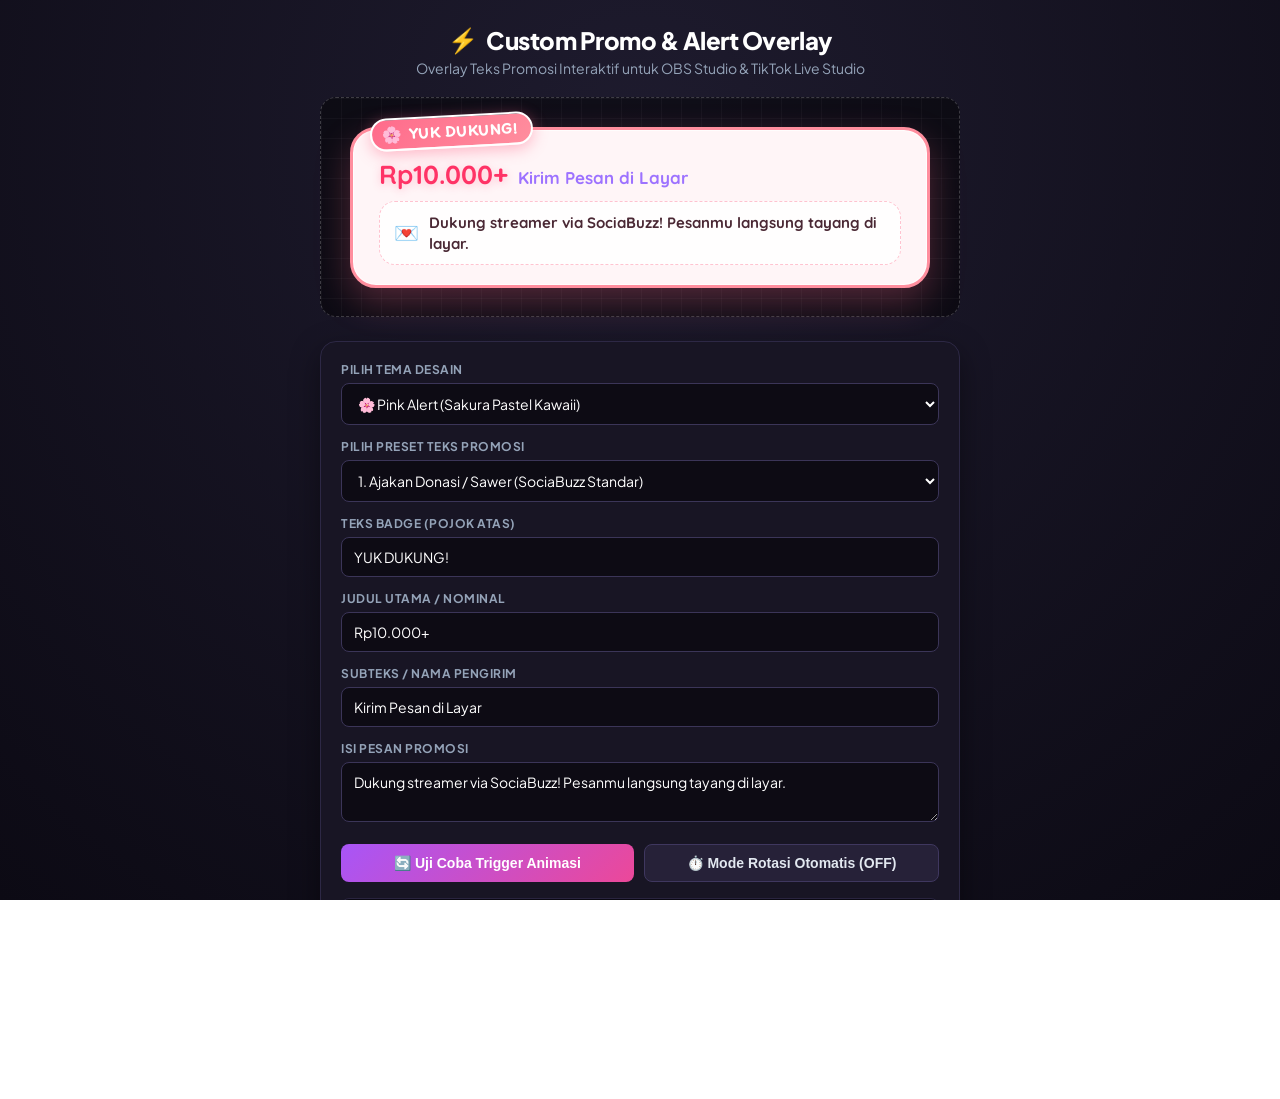
==== overlay-promo/index.html @ 2f132586 "feat: add promotional overlay widget and customizable alert generator for TikTok Live and OBS" ====
<!DOCTYPE html>
<html lang="id">
<head>
  <meta charset="UTF-8">
  <meta name="viewport" content="width=device-width, initial-scale=1.0">
  <title>Overlay Promosi & Custom Alert — OBS & TikTok Live Studio</title>
  
  <!-- Google Fonts Preconnect & Load -->
  <link rel="preconnect" href="https://fonts.googleapis.com">
  <link rel="preconnect" href="https://fonts.gstatic.com" crossorigin>
  <link href="https://fonts.googleapis.com/css2?family=Itim&family=Orbitron:wght@700;900&family=Plus+Jakarta+Sans:wght@500;600;700;800&family=Quicksand:wght@600;700;800&family=Share+Tech+Mono&display=swap" rel="stylesheet">

  <style>
    /* ==========================================================
       1. GLOBAL RESET & BASE STYLING
       ========================================================== */
    * {
      box-sizing: border-box;
      margin: 0;
      padding: 0;
    }

    html, body {
      width: 100%;
      height: 100%;
      background: transparent;
      overflow: hidden;
      font-family: 'Plus Jakarta Sans', -apple-system, sans-serif;
      -webkit-font-smoothing: antialiased;
    }

    /* Studio Preview Mode (Aktif hanya jika bukan ?overlay=1) */
    body.preview-mode {
      background: radial-gradient(circle at 50% 15%, #1e1b2e 0%, #0c0a14 100%);
      color: #f1f5f9;
      display: flex;
      flex-direction: column;
      align-items: center;
      padding: 24px 16px;
      overflow-y: auto;
    }

    .preview-header {
      text-align: center;
      margin-bottom: 20px;
    }

    .preview-header h1 {
      font-size: 24px;
      font-weight: 800;
      letter-spacing: -0.02em;
      color: #ffffff;
      display: flex;
      align-items: center;
      justify-content: center;
      gap: 8px;
    }

    .preview-header p {
      font-size: 14px;
      color: #94a3b8;
      margin-top: 4px;
    }

    /* Container Overlay untuk Browser Source */
    .overlay-viewport {
      width: 100%;
      max-width: 640px;
      min-height: 220px;
      display: flex;
      align-items: center;
      justify-content: center;
      position: relative;
    }

    body.preview-mode .overlay-viewport {
      background: rgba(0, 0, 0, 0.45);
      border: 1px dashed rgba(255, 255, 255, 0.2);
      border-radius: 16px;
      padding: 20px;
      margin-bottom: 24px;
      background-image: 
        linear-gradient(rgba(255, 255, 255, 0.03) 1px, transparent 1px),
        linear-gradient(90deg, rgba(255, 255, 255, 0.03) 1px, transparent 1px);
      background-size: 20px 20px;
    }

    /* ==========================================================
       2. TEMA 1: PINK ALERT (SAKURA PASTEL KAWAII)
       ========================================================== */
    .theme-pink .promo-card-wrapper {
      position: relative;
      width: 100%;
      max-width: 580px;
      font-family: 'Quicksand', sans-serif;
      animation: pinkBounceIn 0.65s cubic-bezier(0.34, 1.56, 0.64, 1) forwards;
    }

    .theme-pink .promo-badge {
      position: absolute;
      top: -12px;
      left: 20px;
      z-index: 10;
      display: inline-flex;
      align-items: center;
      gap: 6px;
      background: linear-gradient(135deg, #FF6B8B 0%, #FF8E9E 100%);
      color: #FFFFFF;
      padding: 5px 14px 5px 10px;
      border-radius: 20px;
      box-shadow: 0 4px 15px rgba(255, 107, 139, 0.45);
      border: 2px solid #FFFFFF;
      transform: rotate(-3deg);
      font-family: 'Itim', cursive, sans-serif;
      font-size: 16px;
      font-weight: 700;
      letter-spacing: 0.5px;
    }

    .theme-pink .promo-card {
      background: #FFF5F7;
      border: 3px solid #FF8E9E;
      border-radius: 26px;
      box-shadow: 
        0 14px 35px rgba(255, 107, 139, 0.28),
        0 0 0 1px rgba(255, 255, 255, 0.8) inset;
      padding: 22px 26px 20px;
      position: relative;
      overflow: hidden;
    }

    .theme-pink .promo-petals {
      position: absolute;
      top: 0;
      left: 0;
      right: 0;
      bottom: 0;
      pointer-events: none;
      overflow: hidden;
    }

    .theme-pink .petal {
      position: absolute;
      font-size: 18px;
      opacity: 0.75;
      animation: floatPetal 4s ease-in-out infinite alternate;
    }
    .theme-pink .p1 { top: 12px; right: 28px; animation-delay: 0s; }
    .theme-pink .p2 { bottom: 10px; right: 14px; animation-delay: 1.5s; }

    .theme-pink .promo-header-row {
      display: flex;
      align-items: baseline;
      gap: 10px;
      margin-top: 6px;
      margin-bottom: 10px;
      flex-wrap: wrap;
    }

    .theme-pink .promo-title {
      font-size: 26px;
      font-weight: 800;
      color: #FF3366;
      text-shadow: 0 2px 8px rgba(255, 51, 102, 0.25);
    }

    .theme-pink .promo-subtitle {
      font-size: 17px;
      font-weight: 700;
      color: #9D72FF;
    }

    .theme-pink .promo-body {
      background: rgba(255, 255, 255, 0.85);
      border: 1.5px dashed rgba(255, 107, 139, 0.4);
      border-radius: 16px;
      padding: 10px 14px;
      display: flex;
      align-items: center;
      gap: 10px;
    }

    .theme-pink .promo-body-icon {
      font-size: 20px;
      flex-shrink: 0;
    }

    .theme-pink .promo-body-text {
      font-size: 15px;
      font-weight: 700;
      line-height: 1.4;
      color: #4A2834;
    }

    @keyframes pinkBounceIn {
      0% { opacity: 0; transform: translateY(-30px) scale(0.92); }
      60% { opacity: 1; transform: translateY(6px) scale(1.02); }
      100% { opacity: 1; transform: translateY(0) scale(1); }
    }

    @keyframes floatPetal {
      0% { transform: translateY(0) rotate(0deg); }
      100% { transform: translateY(-8px) rotate(25deg); }
    }

    /* ==========================================================
       3. TEMA 2: CYBERPUNK ALERT (MECHA HUD FUTURISTIC)
       ========================================================== */
    .theme-cyberpunk .promo-card-wrapper {
      position: relative;
      width: 100%;
      max-width: 580px;
      font-family: 'Share Tech Mono', monospace;
      animation: cyberGlitchIn 0.5s cubic-bezier(0.16, 1, 0.3, 1) forwards;
    }

    .theme-cyberpunk .promo-badge {
      position: absolute;
      top: -12px;
      left: 16px;
      z-index: 10;
      display: inline-flex;
      align-items: center;
      gap: 6px;
      background: #00F0FF;
      color: #0A0E17;
      padding: 4px 12px;
      clip-path: polygon(0 0, 100% 0, 92% 100%, 0% 100%);
      font-family: 'Orbitron', sans-serif;
      font-size: 13px;
      font-weight: 900;
      letter-spacing: 1.5px;
      box-shadow: 0 0 16px rgba(0, 240, 255, 0.6);
    }

    .theme-cyberpunk .promo-card {
      background: #0A0E17;
      border: 2px solid #00F0FF;
      clip-path: polygon(
        0 14px, 14px 0, 
        calc(100% - 14px) 0, 100% 14px, 
        100% calc(100% - 14px), calc(100% - 14px) 100%, 
        14px 100%, 0 calc(100% - 14px)
      );
      box-shadow: 
        0 0 25px rgba(0, 240, 255, 0.35),
        0 0 0 1px #FCEE0A inset;
      padding: 22px 24px 18px;
      position: relative;
      overflow: hidden;
    }

    /* Scanline effect */
    .theme-cyberpunk .promo-card::before {
      content: '';
      position: absolute;
      top: 0;
      left: -100%;
      width: 100%;
      height: 100%;
      background: linear-gradient(90deg, transparent, rgba(0, 240, 255, 0.2), transparent);
      animation: cyberScan 3s linear infinite;
      pointer-events: none;
    }

    .theme-cyberpunk .promo-header-row {
      display: flex;
      align-items: baseline;
      gap: 12px;
      margin-top: 6px;
      margin-bottom: 10px;
      flex-wrap: wrap;
    }

    .theme-cyberpunk .promo-title {
      font-family: 'Orbitron', sans-serif;
      font-size: 24px;
      font-weight: 900;
      color: #FCEE0A;
      letter-spacing: 0.5px;
      text-shadow: 0 0 12px rgba(252, 238, 10, 0.5);
    }

    .theme-cyberpunk .promo-subtitle {
      font-size: 16px;
      font-weight: 700;
      color: #00F0FF;
      letter-spacing: 1px;
    }

    .theme-cyberpunk .promo-body {
      background: rgba(0, 240, 255, 0.06);
      border-left: 3px solid #FF003C;
      border-right: 1px solid rgba(0, 240, 255, 0.2);
      padding: 8px 12px;
      display: flex;
      align-items: center;
      gap: 10px;
    }

    .theme-cyberpunk .promo-body-icon {
      color: #FF003C;
      font-size: 18px;
      flex-shrink: 0;
    }

    .theme-cyberpunk .promo-body-text {
      font-size: 14px;
      line-height: 1.4;
      color: #E6F1FF;
      letter-spacing: 0.5px;
    }

    @keyframes cyberGlitchIn {
      0% { opacity: 0; transform: scaleX(0.7) translateY(-20px); filter: brightness(2); }
      70% { opacity: 1; transform: scaleX(1.05) translateY(2px); }
      100% { opacity: 1; transform: scaleX(1) translateY(0); filter: brightness(1); }
    }

    @keyframes cyberScan {
      0% { left: -100%; }
      50%, 100% { left: 100%; }
    }

    /* Out animation saat transisi rotasi */
    .fade-out {
      animation: alertExit 0.4s ease-in forwards !important;
    }

    @keyframes alertExit {
      0% { opacity: 1; transform: scale(1); }
      100% { opacity: 0; transform: scale(0.9) translateY(15px); }
    }

    /* ==========================================================
       4. FORM KONTROL PREVIEW (UNTUK PENGGUNA MENGUJI COBA)
       ========================================================== */
    .control-panel {
      width: 100%;
      max-width: 640px;
      background: #181524;
      border: 1px solid #2d2845;
      border-radius: 16px;
      padding: 20px;
      box-shadow: 0 10px 30px rgba(0, 0, 0, 0.4);
    }

    .control-group {
      margin-bottom: 14px;
    }

    .control-label {
      display: block;
      font-size: 12px;
      font-weight: 700;
      color: #94a3b8;
      text-transform: uppercase;
      letter-spacing: 0.5px;
      margin-bottom: 6px;
    }

    .control-input, .control-select, .control-textarea {
      width: 100%;
      background: #0d0b14;
      border: 1px solid #3b3558;
      border-radius: 8px;
      padding: 10px 12px;
      color: #ffffff;
      font-size: 14px;
      font-family: inherit;
      outline: none;
      transition: border-color 0.2s;
    }

    .control-input:focus, .control-select:focus, .control-textarea:focus {
      border-color: #a855f7;
    }

    .control-textarea {
      resize: vertical;
      min-height: 60px;
    }

    .btn-row {
      display: flex;
      gap: 10px;
      margin-top: 18px;
      flex-wrap: wrap;
    }

    .btn {
      flex: 1;
      padding: 10px 16px;
      border: none;
      border-radius: 8px;
      font-size: 14px;
      font-weight: 700;
      cursor: pointer;
      display: inline-flex;
      align-items: center;
      justify-content: center;
      gap: 6px;
      transition: transform 0.15s, opacity 0.2s;
    }

    .btn:active {
      transform: scale(0.97);
    }

    .btn-primary {
      background: linear-gradient(135deg, #a855f7 0%, #ec4899 100%);
      color: #ffffff;
    }

    .btn-secondary {
      background: #262138;
      color: #e2e8f0;
      border: 1px solid #3f375f;
    }

    .copy-url-box {
      margin-top: 16px;
      padding: 12px;
      background: #0a0812;
      border: 1px solid #29243f;
      border-radius: 8px;
      font-family: monospace;
      font-size: 12px;
      color: #38bdf8;
      word-break: break-all;
      display: flex;
      justify-content: space-between;
      align-items: center;
      gap: 10px;
    }
  </style>
</head>
<body class="preview-mode">

  <!-- Header Hanya Tampil di Browser Test -->
  <header class="preview-header" id="previewHeader">
    <h1><span>⚡</span> Custom Promo &amp; Alert Overlay</h1>
    <p>Overlay Teks Promosi Interaktif untuk OBS Studio &amp; TikTok Live Studio</p>
  </header>

  <!-- Viewport Overlay Utama (Yang dirender oleh OBS / TikTok Studio) -->
  <main class="overlay-viewport theme-pink" id="overlayViewport">
    <div class="promo-card-wrapper" id="promoCardWrapper">
      
      <!-- Badge Melayang -->
      <div class="promo-badge" id="alertBadge">
        <span class="badge-icon" id="badgeIcon">🌸</span>
        <span class="badge-text" id="badgeText">YUK DUKUNG!</span>
      </div>

      <!-- Ornamen Petals (Hanya Pink) -->
      <div class="promo-petals" id="promoPetals">
        <span class="petal p1">🌸</span>
        <span class="petal p2">✨</span>
      </div>

      <!-- Kartu Alert Promosi -->
      <div class="promo-card">
        <div class="promo-header-row">
          <div class="promo-title" id="alertTitle">Rp10.000+</div>
          <div class="promo-subtitle" id="alertSubtitle">Kirim Pesan di Layar</div>
        </div>

        <div class="promo-body">
          <span class="promo-body-icon" id="bodyIcon">💌</span>
          <span class="promo-body-text" id="bodyText">Dukung streamer via link SociaBuzz di bio! Pesanmu langsung muncul di layar live stream ✨</span>
        </div>
      </div>

    </div>
  </main>

  <!-- Panel Konfigurasi Simulator (Sembunyi otomatis jika mode ?overlay=1) -->
  <section class="control-panel" id="controlPanel">
    <div class="control-group">
      <label class="control-label" for="themeSelect">Pilih Tema Desain</label>
      <select id="themeSelect" class="control-select">
        <option value="pink" selected>🌸 Pink Alert (Sakura Pastel Kawaii)</option>
        <option value="cyberpunk">⚡ Cyberpunk Alert (Mecha HUD Futuristic)</option>
      </select>
    </div>

    <div class="control-group">
      <label class="control-label" for="presetSelect">Pilih Preset Teks Promosi</label>
      <select id="presetSelect" class="control-select">
        <option value="p1">1. Ajakan Donasi / Sawer (SociaBuzz Standar)</option>
        <option value="p2">2. Interaksi Request Lagu / Sound</option>
        <option value="p3">3. Challenge Streamer / Fun Goal</option>
        <option value="p4">4. Promosi Jasa Custom Alert / Bisnis</option>
        <option value="custom">-- Custom Teks Sendiri --</option>
      </select>
    </div>

    <div class="control-group">
      <label class="control-label" for="inputBadge">Teks Badge (Pojok Atas)</label>
      <input type="text" id="inputBadge" class="control-input" value="YUK DUKUNG!">
    </div>

    <div class="control-group">
      <label class="control-label" for="inputTitle">Judul Utama / Nominal</label>
      <input type="text" id="inputTitle" class="control-input" value="Rp10.000+">
    </div>

    <div class="control-group">
      <label class="control-label" for="inputSubtitle">Subteks / Nama Pengirim</label>
      <input type="text" id="inputSubtitle" class="control-input" value="Kirim Pesan di Layar">
    </div>

    <div class="control-group">
      <label class="control-label" for="inputText">Isi Pesan Promosi</label>
      <textarea id="inputText" class="control-textarea">Dukung streamer via link SociaBuzz di bio! Pesanmu langsung muncul di layar live stream ✨</textarea>
    </div>

    <div class="btn-row">
      <button type="button" class="btn btn-primary" id="btnTrigger">
        🔄 Uji Coba Trigger Animasi
      </button>
      <button type="button" class="btn btn-secondary" id="btnToggleRotate">
        ⏱️ Mode Rotasi Otomatis (OFF)
      </button>
    </div>

    <div class="copy-url-box" id="copyUrlBox">
      <span id="urlPreviewText">...</span>
      <button type="button" class="btn btn-secondary" style="padding: 4px 10px; font-size: 11px;" id="btnCopyUrl">
        Salin URL OBS
      </button>
    </div>
  </section>

  <!-- Script Logika Modular & Query Parameter Parser -->
  <script>
    (function () {
      'use strict';

      // 1. Elemen DOM
      const body = document.body;
      const previewHeader = document.getElementById('previewHeader');
      const controlPanel = document.getElementById('controlPanel');
      const overlayViewport = document.getElementById('overlayViewport');
      const promoCardWrapper = document.getElementById('promoCardWrapper');
      const promoPetals = document.getElementById('promoPetals');

      const alertBadge = document.getElementById('alertBadge');
      const badgeIcon = document.getElementById('badgeIcon');
      const badgeText = document.getElementById('badgeText');
      const alertTitle = document.getElementById('alertTitle');
      const alertSubtitle = document.getElementById('alertSubtitle');
      const bodyIcon = document.getElementById('bodyIcon');
      const bodyText = document.getElementById('bodyText');

      const themeSelect = document.getElementById('themeSelect');
      const presetSelect = document.getElementById('presetSelect');
      const inputBadge = document.getElementById('inputBadge');
      const inputTitle = document.getElementById('inputTitle');
      const inputSubtitle = document.getElementById('inputSubtitle');
      const inputText = document.getElementById('inputText');
      const btnTrigger = document.getElementById('btnTrigger');
      const btnToggleRotate = document.getElementById('btnToggleRotate');
      const urlPreviewText = document.getElementById('urlPreviewText');
      const btnCopyUrl = document.getElementById('btnCopyUrl');

      // 2. Daftar Preset Teks Promosi
      const PRESETS = {
        p1: {
          badge: 'YUK DUKUNG!',
          title: 'Rp10.000+',
          subtitle: 'Kirim Pesan di Layar',
          text: 'Dukung streamer via link SociaBuzz di bio! Pesanmu langsung muncul di layar live stream ✨',
          iconPink: '🌸',
          iconCyber: '⚡'
        },
        p2: {
          badge: 'REQUEST ON',
          title: 'Rp15.000+',
          subtitle: 'Request Lagu Favorit',
          text: 'Mau dengar lagu kesukaanmu? Sawer sekarang dan cantumkan judul lagu di pesan donasi 🎵',
          iconPink: '🎶',
          iconCyber: '🎧'
        },
        p3: {
          badge: 'CHALLENGE',
          title: 'Rp25.000+',
          subtitle: 'Beri Tantangan Streamer',
          text: 'Tantang streamer main hero sulit / main tanpa helm! Tulis tantanganmu di pesan dukungan 🔥',
          iconPink: '🎯',
          iconCyber: '🎮'
        },
        p4: {
          badge: 'CUSTOM ALERT',
          title: 'Mau Alert Keren?',
          subtitle: 'Jasa Kustomisasi Overlay',
          text: 'Buat live TikTok & OBS makin pro dengan animasi custom alert unik! Cek link bio / DM sekarang 🚀',
          iconPink: '💖',
          iconCyber: '💎'
        }
      };

      // 3. Parse URL Parameters
      const urlParams = new URLSearchParams(window.location.search);
      const isPureOverlay = urlParams.get('overlay') === '1' || urlParams.get('obs') === '1';

      if (isPureOverlay) {
        body.classList.remove('preview-mode');
        if (previewHeader) previewHeader.style.display = 'none';
        if (controlPanel) controlPanel.style.display = 'none';
      }

      // Ambil nilai dari URL jika ada
      let currentTheme = urlParams.get('theme') || 'pink';
      let currentBadge = urlParams.get('badge') || (currentTheme === 'pink' ? 'YUK DUKUNG!' : 'PROMO LIVE');
      let currentTitle = urlParams.get('title') || 'Rp10.000+';
      let currentSubtitle = urlParams.get('sub') || 'Kirim Pesan di Layar';
      let currentMsg = urlParams.get('msg') || 'Dukung streamer via SociaBuzz! Pesanmu langsung tayang di layar.';
      let isRotateEnabled = urlParams.get('rotate') === '1' || urlParams.get('rotate') === 'true';
      let rotateIntervalSec = parseInt(urlParams.get('interval'), 10) || 8;

      // 4. Sinkronisasi UI
      function applyTheme(theme) {
        currentTheme = theme;
        overlayViewport.className = 'overlay-viewport theme-' + theme;
        if (promoPetals) {
          promoPetals.style.display = theme === 'pink' ? 'block' : 'none';
        }
        badgeIcon.textContent = theme === 'pink' ? '🌸' : '⚡';
        bodyIcon.textContent = theme === 'pink' ? '💌' : '>';
        themeSelect.value = theme;
        updateUrlPreview();
      }

      function renderContent() {
        badgeText.textContent = currentBadge;
        alertTitle.textContent = currentTitle;
        alertSubtitle.textContent = currentSubtitle;
        bodyText.textContent = currentMsg;

        inputBadge.value = currentBadge;
        inputTitle.value = currentTitle;
        inputSubtitle.value = currentSubtitle;
        inputText.value = currentMsg;
        updateUrlPreview();
      }

      function triggerAnimation() {
        promoCardWrapper.classList.remove('fade-out');
        promoCardWrapper.style.animation = 'none';
        // Trigger reflow
        void promoCardWrapper.offsetWidth;
        promoCardWrapper.style.animation = '';
      }

      function updateUrlPreview() {
        const base = window.location.origin + window.location.pathname;
        const p = new URLSearchParams();
        p.set('overlay', '1');
        p.set('theme', currentTheme);
        p.set('badge', currentBadge);
        p.set('title', currentTitle);
        p.set('sub', currentSubtitle);
        p.set('msg', currentMsg);
        if (isRotateEnabled) {
          p.set('rotate', '1');
          p.set('interval', rotateIntervalSec);
        }
        const fullUrl = base + '?' + p.toString();
        urlPreviewText.textContent = fullUrl;
      }

      // 5. Mode Auto-Rotate
      let rotateTimer = null;
      const presetKeys = Object.keys(PRESETS);
      let presetIndex = 0;

      function startRotation() {
        if (rotateTimer) clearInterval(rotateTimer);
        rotateTimer = setInterval(() => {
          promoCardWrapper.classList.add('fade-out');
          setTimeout(() => {
            presetIndex = (presetIndex + 1) % presetKeys.length;
            const p = PRESETS[presetKeys[presetIndex]];
            currentBadge = p.badge;
            currentTitle = p.title;
            currentSubtitle = p.subtitle;
            currentMsg = p.text;
            renderContent();
            promoCardWrapper.classList.remove('fade-out');
            triggerAnimation();
          }, 450);
        }, rotateIntervalSec * 1000);
      }

      function stopRotation() {
        if (rotateTimer) {
          clearInterval(rotateTimer);
          rotateTimer = null;
        }
      }

      // Inisialisasi awal
      applyTheme(currentTheme);
      renderContent();

      if (isRotateEnabled) {
        startRotation();
        btnToggleRotate.textContent = '⏱️ Mode Rotasi Otomatis (ON)';
      }

      // Event Listeners Form Kontrol
      themeSelect.addEventListener('change', (e) => {
        applyTheme(e.target.value);
        triggerAnimation();
      });

      presetSelect.addEventListener('change', (e) => {
        const key = e.target.value;
        if (PRESETS[key]) {
          const p = PRESETS[key];
          currentBadge = p.badge;
          currentTitle = p.title;
          currentSubtitle = p.subtitle;
          currentMsg = p.text;
          renderContent();
          triggerAnimation();
        }
      });

      inputBadge.addEventListener('input', (e) => {
        currentBadge = e.target.value;
        badgeText.textContent = currentBadge;
        updateUrlPreview();
      });

      inputTitle.addEventListener('input', (e) => {
        currentTitle = e.target.value;
        alertTitle.textContent = currentTitle;
        updateUrlPreview();
      });

      inputSubtitle.addEventListener('input', (e) => {
        currentSubtitle = e.target.value;
        alertSubtitle.textContent = currentSubtitle;
        updateUrlPreview();
      });

      inputText.addEventListener('input', (e) => {
        currentMsg = e.target.value;
        bodyText.textContent = currentMsg;
        updateUrlPreview();
      });

      btnTrigger.addEventListener('click', triggerAnimation);

      btnToggleRotate.addEventListener('click', () => {
        isRotateEnabled = !isRotateEnabled;
        if (isRotateEnabled) {
          startRotation();
          btnToggleRotate.textContent = '⏱️ Mode Rotasi Otomatis (ON)';
        } else {
          stopRotation();
          btnToggleRotate.textContent = '⏱️ Mode Rotasi Otomatis (OFF)';
        }
        updateUrlPreview();
      });

      btnCopyUrl.addEventListener('click', () => {
        navigator.clipboard.writeText(urlPreviewText.textContent).then(() => {
          const prev = btnCopyUrl.textContent;
          btnCopyUrl.textContent = 'Tersalin! ✅';
          setTimeout(() => { btnCopyUrl.textContent = prev; }, 1800);
        });
      });

    })();
  </script>
</body>
</html>
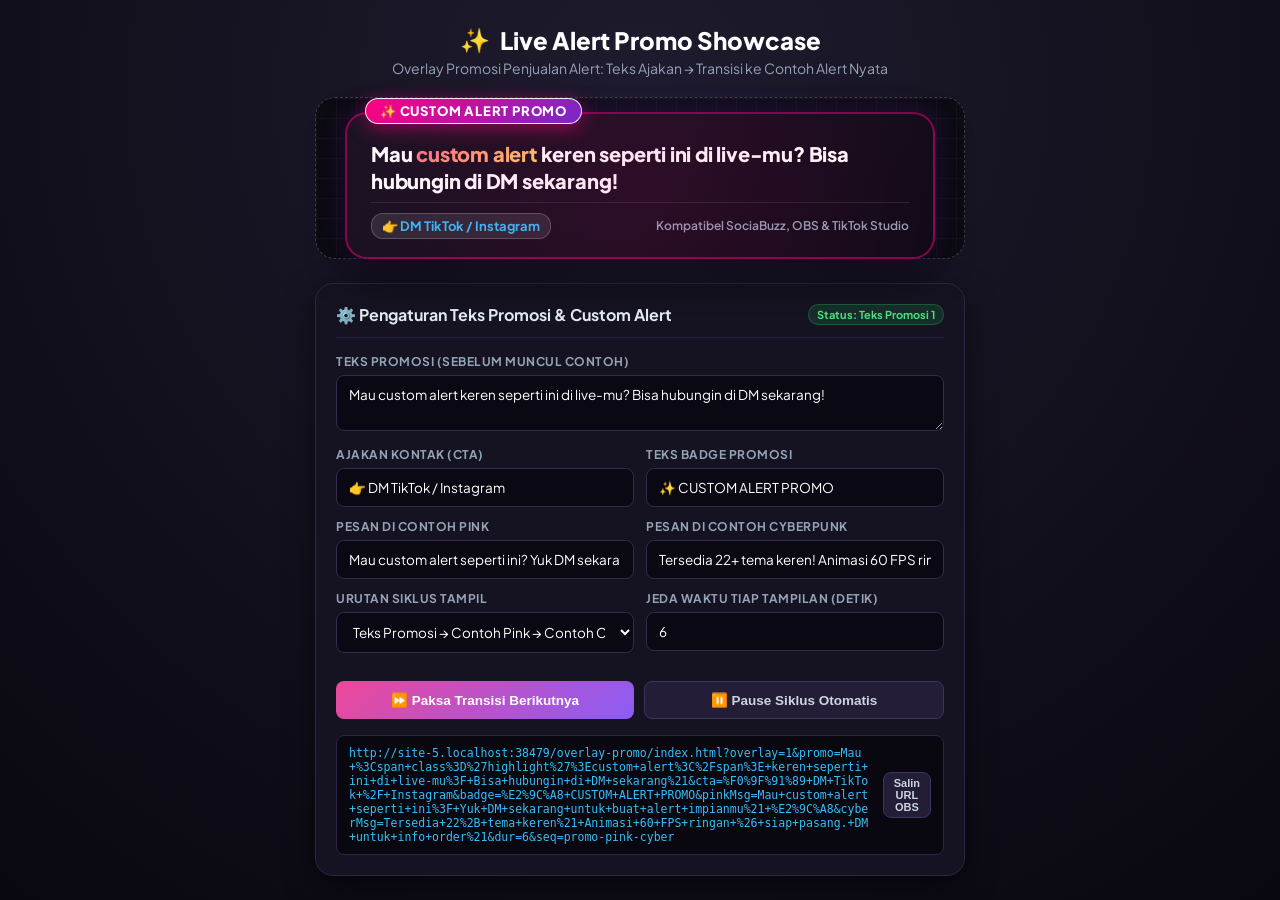
==== commit 3b45a8a5: "feat: add promotional showcase workflow with text CTA transition to live pink alert sample" ====
--- a/overlay-promo/index.html
+++ b/overlay-promo/index.html
@@ -3,16 +3,16 @@
 <head>
   <meta charset="UTF-8">
   <meta name="viewport" content="width=device-width, initial-scale=1.0">
-  <title>Overlay Promosi & Custom Alert — OBS & TikTok Live Studio</title>
+  <title>Promo Showcase & Custom Alert — OBS & TikTok Live Studio</title>
   
-  <!-- Google Fonts Preconnect & Load -->
+  <!-- Font Resmi -->
   <link rel="preconnect" href="https://fonts.googleapis.com">
   <link rel="preconnect" href="https://fonts.gstatic.com" crossorigin>
-  <link href="https://fonts.googleapis.com/css2?family=Itim&family=Orbitron:wght@700;900&family=Plus+Jakarta+Sans:wght@500;600;700;800&family=Quicksand:wght@600;700;800&family=Share+Tech+Mono&display=swap" rel="stylesheet">
+  <link href="https://fonts.googleapis.com/css2?family=Itim&family=Orbitron:wght@700;900&family=Plus+Jakarta+Sans:wght@500;600;700;800&family=Quicksand:wght@600;700;800&family=Rajdhani:wght@600;700&family=Share+Tech+Mono&display=swap" rel="stylesheet">
 
   <style>
     /* ==========================================================
-       1. GLOBAL RESET & BASE STYLING
+       1. RESET & BASE OVERLAY SYSTEM
        ========================================================== */
     * {
       box-sizing: border-box;
@@ -29,10 +29,10 @@
       -webkit-font-smoothing: antialiased;
     }
 
-    /* Studio Preview Mode (Aktif hanya jika bukan ?overlay=1) */
+    /* Tampilan Browser Pengujian (Mati otomatis saat mode ?overlay=1) */
     body.preview-mode {
-      background: radial-gradient(circle at 50% 15%, #1e1b2e 0%, #0c0a14 100%);
-      color: #f1f5f9;
+      background: radial-gradient(circle at 50% 10%, #1e1b2e 0%, #09070f 100%);
+      color: #f8fafc;
       display: flex;
       flex-direction: column;
       align-items: center;
@@ -48,12 +48,11 @@
     .preview-header h1 {
       font-size: 24px;
       font-weight: 800;
-      letter-spacing: -0.02em;
       color: #ffffff;
       display: flex;
       align-items: center;
       justify-content: center;
-      gap: 8px;
+      gap: 10px;
     }
 
     .preview-header p {
@@ -62,22 +61,22 @@
       margin-top: 4px;
     }
 
-    /* Container Overlay untuk Browser Source */
-    .overlay-viewport {
+    /* Container Browser Source untuk OBS & TikTok Studio */
+    .overlay-stage {
       width: 100%;
-      max-width: 640px;
-      min-height: 220px;
+      max-width: 650px;
+      height: 250px;
       display: flex;
       align-items: center;
       justify-content: center;
       position: relative;
     }
 
-    body.preview-mode .overlay-viewport {
+    body.preview-mode .overlay-stage {
       background: rgba(0, 0, 0, 0.45);
       border: 1px dashed rgba(255, 255, 255, 0.2);
-      border-radius: 16px;
-      padding: 20px;
+      border-radius: 20px;
+      padding: 15px;
       margin-bottom: 24px;
       background-image: 
         linear-gradient(rgba(255, 255, 255, 0.03) 1px, transparent 1px),
@@ -86,22 +85,150 @@
     }
 
     /* ==========================================================
-       2. TEMA 1: PINK ALERT (SAKURA PASTEL KAWAII)
+       2. TRANSISI STAGE ANIMATION (ENTER & EXIT 60 FPS)
        ========================================================== */
-    .theme-pink .promo-card-wrapper {
+    .stage-item {
+      position: absolute;
+      width: 100%;
+      display: none;
+      opacity: 0;
+      transform: translateY(25px) scale(0.96);
+      transition: opacity 0.5s cubic-bezier(0.16, 1, 0.3, 1), transform 0.5s cubic-bezier(0.16, 1, 0.3, 1);
+    }
+
+    .stage-item.active {
+      display: block;
+      opacity: 1;
+      transform: translateY(0) scale(1);
+    }
+
+    .stage-item.exit {
+      opacity: 0;
+      transform: translateY(-20px) scale(0.96);
+    }
+
+    /* ==========================================================
+       3. KOMPONEN TEKS PROMOSI (CALLOUT BANNER)
+       ========================================================== */
+    .promo-box-wrapper {
+      position: relative;
+      width: 100%;
+      max-width: 590px;
+      margin: 0 auto;
+      padding-top: 14px;
+    }
+
+    .promo-badge-top {
+      position: absolute;
+      top: 0px;
+      left: 20px;
+      z-index: 20;
+      display: inline-flex;
+      align-items: center;
+      gap: 6px;
+      background: linear-gradient(135deg, #FF007F 0%, #7928CA 100%);
+      color: #FFFFFF;
+      font-size: 13px;
+      font-weight: 800;
+      letter-spacing: 0.8px;
+      padding: 4px 14px;
+      border-radius: 30px;
+      box-shadow: 0 4px 18px rgba(255, 0, 127, 0.5);
+      border: 1.5px solid rgba(255, 255, 255, 0.9);
+      text-transform: uppercase;
+      animation: badgeGlow 2s infinite alternate ease-in-out;
+    }
+
+    .promo-card-main {
+      background: linear-gradient(135deg, rgba(24, 20, 36, 0.96) 0%, rgba(13, 10, 22, 0.96) 100%);
+      border: 2px solid rgba(255, 0, 127, 0.5);
+      border-radius: 22px;
+      box-shadow: 
+        0 14px 35px rgba(0, 0, 0, 0.6),
+        0 0 25px rgba(121, 40, 202, 0.3);
+      padding: 22px 24px 18px;
+      position: relative;
+      overflow: hidden;
+    }
+
+    .promo-card-main::before {
+      content: '';
+      position: absolute;
+      top: -50%;
+      left: -50%;
+      width: 200%;
+      height: 200%;
+      background: radial-gradient(circle, rgba(255, 0, 127, 0.12) 0%, transparent 60%);
+      pointer-events: none;
+    }
+
+    .promo-main-text {
+      font-size: 20px;
+      font-weight: 800;
+      color: #FFFFFF;
+      line-height: 1.35;
+      margin-top: 4px;
+      margin-bottom: 8px;
+      letter-spacing: -0.01em;
+    }
+
+    .promo-main-text span.highlight {
+      background: linear-gradient(135deg, #FF6B8B 0%, #FFD166 100%);
+      -webkit-background-clip: text;
+      -webkit-text-fill-color: transparent;
+    }
+
+    .promo-footer-row {
+      display: flex;
+      align-items: center;
+      justify-content: space-between;
+      border-top: 1px solid rgba(255, 255, 255, 0.1);
+      padding-top: 10px;
+      margin-top: 6px;
+    }
+
+    .promo-cta-action {
+      display: inline-flex;
+      align-items: center;
+      gap: 6px;
+      background: rgba(255, 255, 255, 0.1);
+      border: 1px solid rgba(255, 255, 255, 0.2);
+      border-radius: 12px;
+      padding: 4px 10px;
+      font-size: 13px;
+      font-weight: 700;
+      color: #38BDF8;
+    }
+
+    .promo-tag-sub {
+      font-size: 12px;
+      font-weight: 600;
+      color: #94A3B8;
+    }
+
+    @keyframes badgeGlow {
+      0% { transform: translateY(0); filter: brightness(1); }
+      100% { transform: translateY(-2px); filter: brightness(1.2); }
+    }
+
+    /* ==========================================================
+       4. CONTOH 1: TEMA PINK (SAKURA PASTEL KAWAII)
+       ========================================================== */
+    .sakura-wrapper {
       position: relative;
       width: 100%;
       max-width: 580px;
+      margin: 0 auto;
+      padding-top: 14px;
       font-family: 'Quicksand', sans-serif;
-      animation: pinkBounceIn 0.65s cubic-bezier(0.34, 1.56, 0.64, 1) forwards;
-    }
-
-    .theme-pink .promo-badge {
+    }
+
+    .sakura-badge-tag {
       position: absolute;
-      top: -12px;
-      left: 20px;
-      z-index: 10;
-      display: inline-flex;
+      top: 0px;
+      left: 18px;
+      z-index: 25;
+      display: flex;
       align-items: center;
       gap: 6px;
       background: linear-gradient(135deg, #FF6B8B 0%, #FF8E9E 100%);
@@ -114,126 +241,138 @@
       font-family: 'Itim', cursive, sans-serif;
       font-size: 16px;
       font-weight: 700;
+    }
+
+    .sakura-sample-flag {
+      position: absolute;
+      top: 2px;
+      right: 20px;
+      z-index: 25;
+      background: rgba(255, 51, 102, 0.9);
+      color: #FFFFFF;
+      font-size: 11px;
+      font-weight: 800;
+      padding: 3px 10px;
+      border-radius: 10px;
       letter-spacing: 0.5px;
-    }
-
-    .theme-pink .promo-card {
-      background: #FFF5F7;
+      text-transform: uppercase;
+      box-shadow: 0 2px 8px rgba(0,0,0,0.15);
+    }
+
+    .sakura-petal {
+      position: absolute;
+      font-size: 18px;
+      z-index: 20;
+      pointer-events: none;
+      animation: floatPetal 3.5s infinite alternate ease-in-out;
+    }
+    .sp-1 { top: 12px; right: 55px; }
+    .sp-2 { bottom: 6px; left: 60px; animation-delay: 1s; }
+
+    .sakura-card {
+      background: linear-gradient(135deg, #FFF5F7 0%, #FFEBF0 50%, #FFE1EB 100%);
       border: 3px solid #FF8E9E;
       border-radius: 26px;
       box-shadow: 
         0 14px 35px rgba(255, 107, 139, 0.28),
         0 0 0 1px rgba(255, 255, 255, 0.8) inset;
-      padding: 22px 26px 20px;
+      padding: 22px 26px 18px;
       position: relative;
       overflow: hidden;
     }
 
-    .theme-pink .promo-petals {
-      position: absolute;
-      top: 0;
-      left: 0;
-      right: 0;
-      bottom: 0;
-      pointer-events: none;
-      overflow: hidden;
-    }
-
-    .theme-pink .petal {
-      position: absolute;
-      font-size: 18px;
-      opacity: 0.75;
-      animation: floatPetal 4s ease-in-out infinite alternate;
-    }
-    .theme-pink .p1 { top: 12px; right: 28px; animation-delay: 0s; }
-    .theme-pink .p2 { bottom: 10px; right: 14px; animation-delay: 1.5s; }
-
-    .theme-pink .promo-header-row {
+    .sakura-header {
       display: flex;
       align-items: baseline;
       gap: 10px;
-      margin-top: 6px;
-      margin-bottom: 10px;
-      flex-wrap: wrap;
-    }
-
-    .theme-pink .promo-title {
+      margin-top: 4px;
+      margin-bottom: 8px;
+    }
+
+    .sakura-amount {
       font-size: 26px;
       font-weight: 800;
       color: #FF3366;
       text-shadow: 0 2px 8px rgba(255, 51, 102, 0.25);
     }
 
-    .theme-pink .promo-subtitle {
-      font-size: 17px;
+    .sakura-from {
+      font-size: 15px;
+      font-weight: 600;
+      color: #8C6D78;
+    }
+
+    .sakura-supporter {
+      font-size: 18px;
       font-weight: 700;
       color: #9D72FF;
     }
 
-    .theme-pink .promo-body {
+    .sakura-message {
       background: rgba(255, 255, 255, 0.85);
       border: 1.5px dashed rgba(255, 107, 139, 0.4);
       border-radius: 16px;
-      padding: 10px 14px;
+      padding: 9px 14px;
       display: flex;
       align-items: center;
       gap: 10px;
     }
 
-    .theme-pink .promo-body-icon {
-      font-size: 20px;
-      flex-shrink: 0;
-    }
-
-    .theme-pink .promo-body-text {
-      font-size: 15px;
-      font-weight: 700;
-      line-height: 1.4;
-      color: #4A2834;
-    }
-
-    @keyframes pinkBounceIn {
-      0% { opacity: 0; transform: translateY(-30px) scale(0.92); }
-      60% { opacity: 1; transform: translateY(6px) scale(1.02); }
-      100% { opacity: 1; transform: translateY(0) scale(1); }
-    }
+    .sakura-message .msg-icon { font-size: 18px; }
+    .sakura-message .msg-text { font-size: 14.5px; font-weight: 700; color: #4A2834; line-height: 1.4; }
 
     @keyframes floatPetal {
       0% { transform: translateY(0) rotate(0deg); }
-      100% { transform: translateY(-8px) rotate(25deg); }
+      100% { transform: translateY(-8px) rotate(20deg); }
     }
 
     /* ==========================================================
-       3. TEMA 2: CYBERPUNK ALERT (MECHA HUD FUTURISTIC)
+       5. CONTOH 2: TEMA CYBERPUNK (MECHA HUD FUTURISTIC)
        ========================================================== */
-    .theme-cyberpunk .promo-card-wrapper {
+    .cyber-wrapper {
       position: relative;
       width: 100%;
-      max-width: 580px;
-      font-family: 'Share Tech Mono', monospace;
-      animation: cyberGlitchIn 0.5s cubic-bezier(0.16, 1, 0.3, 1) forwards;
-    }
-
-    .theme-cyberpunk .promo-badge {
+      max-width: 590px;
+      margin: 0 auto;
+      padding-top: 14px;
+      font-family: 'Rajdhani', sans-serif;
+    }
+
+    .cyber-badge-tag {
       position: absolute;
-      top: -12px;
-      left: 16px;
-      z-index: 10;
-      display: inline-flex;
+      top: 0px;
+      left: 18px;
+      z-index: 25;
+      display: flex;
       align-items: center;
       gap: 6px;
+      background: #FCEE0A;
+      color: #0A0E17;
+      padding: 4px 12px;
+      clip-path: polygon(0 0, calc(100% - 10px) 0, 100% 100%, 0 100%);
+      font-family: 'Orbitron', sans-serif;
+      font-size: 11px;
+      font-weight: 900;
+      letter-spacing: 1.2px;
+      box-shadow: 0 0 16px rgba(252, 238, 10, 0.6);
+    }
+
+    .cyber-sample-flag {
+      position: absolute;
+      top: 0px;
+      right: 18px;
+      z-index: 25;
       background: #00F0FF;
       color: #0A0E17;
-      padding: 4px 12px;
-      clip-path: polygon(0 0, 100% 0, 92% 100%, 0% 100%);
-      font-family: 'Orbitron', sans-serif;
-      font-size: 13px;
-      font-weight: 900;
-      letter-spacing: 1.5px;
-      box-shadow: 0 0 16px rgba(0, 240, 255, 0.6);
-    }
-
-    .theme-cyberpunk .promo-card {
+      font-family: 'Share Tech Mono', monospace;
+      font-size: 11px;
+      font-weight: 800;
+      padding: 3px 8px;
+      letter-spacing: 1px;
+      box-shadow: 0 0 10px rgba(0, 240, 255, 0.5);
+    }
+
+    .cyber-card {
       background: #0A0E17;
       border: 2px solid #00F0FF;
       clip-path: polygon(
@@ -250,45 +389,44 @@
       overflow: hidden;
     }
 
-    /* Scanline effect */
-    .theme-cyberpunk .promo-card::before {
+    .cyber-card::before {
       content: '';
       position: absolute;
-      top: 0;
-      left: -100%;
-      width: 100%;
-      height: 100%;
+      top: 0; left: -100%; width: 100%; height: 100%;
       background: linear-gradient(90deg, transparent, rgba(0, 240, 255, 0.2), transparent);
-      animation: cyberScan 3s linear infinite;
-      pointer-events: none;
-    }
-
-    .theme-cyberpunk .promo-header-row {
+      animation: cyberLaser 3s linear infinite;
+    }
+
+    .cyber-header {
       display: flex;
       align-items: baseline;
       gap: 12px;
-      margin-top: 6px;
-      margin-bottom: 10px;
-      flex-wrap: wrap;
-    }
-
-    .theme-cyberpunk .promo-title {
+      margin-top: 4px;
+      margin-bottom: 8px;
+    }
+
+    .cyber-amount {
       font-family: 'Orbitron', sans-serif;
       font-size: 24px;
       font-weight: 900;
       color: #FCEE0A;
-      letter-spacing: 0.5px;
       text-shadow: 0 0 12px rgba(252, 238, 10, 0.5);
     }
 
-    .theme-cyberpunk .promo-subtitle {
-      font-size: 16px;
+    .cyber-from {
+      font-size: 14px;
+      font-weight: 600;
+      color: #88A0C0;
+    }
+
+    .cyber-supporter {
+      font-size: 18px;
       font-weight: 700;
       color: #00F0FF;
       letter-spacing: 1px;
     }
 
-    .theme-cyberpunk .promo-body {
+    .cyber-message {
       background: rgba(0, 240, 255, 0.06);
       border-left: 3px solid #FF003C;
       border-right: 1px solid rgba(0, 240, 255, 0.2);
@@ -296,57 +434,60 @@
       display: flex;
       align-items: center;
       gap: 10px;
-    }
-
-    .theme-cyberpunk .promo-body-icon {
-      color: #FF003C;
-      font-size: 18px;
-      flex-shrink: 0;
-    }
-
-    .theme-cyberpunk .promo-body-text {
-      font-size: 14px;
-      line-height: 1.4;
-      color: #E6F1FF;
-      letter-spacing: 0.5px;
-    }
-
-    @keyframes cyberGlitchIn {
-      0% { opacity: 0; transform: scaleX(0.7) translateY(-20px); filter: brightness(2); }
-      70% { opacity: 1; transform: scaleX(1.05) translateY(2px); }
-      100% { opacity: 1; transform: scaleX(1) translateY(0); filter: brightness(1); }
-    }
-
-    @keyframes cyberScan {
+      font-family: 'Share Tech Mono', monospace;
+    }
+
+    .cyber-message .msg-icon { color: #FF003C; font-size: 16px; }
+    .cyber-message .msg-text { font-size: 13.5px; color: #E6F1FF; line-height: 1.4; }
+
+    @keyframes cyberLaser {
       0% { left: -100%; }
       50%, 100% { left: 100%; }
     }
 
-    /* Out animation saat transisi rotasi */
-    .fade-out {
-      animation: alertExit 0.4s ease-in forwards !important;
-    }
-
-    @keyframes alertExit {
-      0% { opacity: 1; transform: scale(1); }
-      100% { opacity: 0; transform: scale(0.9) translateY(15px); }
-    }
-
     /* ==========================================================
-       4. FORM KONTROL PREVIEW (UNTUK PENGGUNA MENGUJI COBA)
+       6. PANEL KONTROL SIMULATOR & PENGATURAN CUSTOM
        ========================================================== */
     .control-panel {
       width: 100%;
-      max-width: 640px;
-      background: #181524;
-      border: 1px solid #2d2845;
-      border-radius: 16px;
+      max-width: 650px;
+      background: #151221;
+      border: 1px solid #2d2644;
+      border-radius: 18px;
       padding: 20px;
-      box-shadow: 0 10px 30px rgba(0, 0, 0, 0.4);
+      box-shadow: 0 10px 30px rgba(0, 0, 0, 0.5);
+    }
+
+    .control-header {
+      display: flex;
+      justify-content: space-between;
+      align-items: center;
+      margin-bottom: 16px;
+      border-bottom: 1px solid #28213f;
+      padding-bottom: 12px;
+    }
+
+    .control-header h3 {
+      font-size: 16px;
+      font-weight: 700;
+      color: #e2e8f0;
+      display: flex;
+      align-items: center;
+      gap: 8px;
+    }
+
+    .status-pill {
+      font-size: 11px;
+      font-weight: 700;
+      background: rgba(34, 197, 94, 0.15);
+      color: #4ade80;
+      border: 1px solid rgba(34, 197, 94, 0.3);
+      padding: 3px 8px;
+      border-radius: 12px;
     }
 
     .control-group {
-      margin-bottom: 14px;
+      margin-bottom: 12px;
     }
 
     .control-label {
@@ -354,186 +495,223 @@
       font-size: 12px;
       font-weight: 700;
       color: #94a3b8;
+      margin-bottom: 6px;
       text-transform: uppercase;
       letter-spacing: 0.5px;
-      margin-bottom: 6px;
-    }
-
-    .control-input, .control-select, .control-textarea {
+    }
+
+    .control-input, .control-textarea {
       width: 100%;
-      background: #0d0b14;
-      border: 1px solid #3b3558;
+      background: #0a0812;
+      border: 1px solid #332b4e;
       border-radius: 8px;
       padding: 10px 12px;
       color: #ffffff;
-      font-size: 14px;
+      font-size: 13.5px;
       font-family: inherit;
       outline: none;
       transition: border-color 0.2s;
     }
 
-    .control-input:focus, .control-select:focus, .control-textarea:focus {
-      border-color: #a855f7;
-    }
-
-    .control-textarea {
-      resize: vertical;
-      min-height: 60px;
+    .control-input:focus, .control-textarea:focus {
+      border-color: #ec4899;
+    }
+
+    .control-row {
+      display: grid;
+      grid-template-columns: 1fr 1fr;
+      gap: 12px;
     }
 
     .btn-row {
       display: flex;
       gap: 10px;
-      margin-top: 18px;
+      margin-top: 16px;
       flex-wrap: wrap;
     }
 
     .btn {
       flex: 1;
-      padding: 10px 16px;
+      padding: 10px 14px;
       border: none;
       border-radius: 8px;
-      font-size: 14px;
+      font-size: 13.5px;
       font-weight: 700;
       cursor: pointer;
       display: inline-flex;
       align-items: center;
       justify-content: center;
       gap: 6px;
-      transition: transform 0.15s, opacity 0.2s;
-    }
-
-    .btn:active {
-      transform: scale(0.97);
-    }
+      transition: opacity 0.2s, transform 0.1s;
+    }
+
+    .btn:active { transform: scale(0.97); }
 
     .btn-primary {
-      background: linear-gradient(135deg, #a855f7 0%, #ec4899 100%);
+      background: linear-gradient(135deg, #ec4899 0%, #8b5cf6 100%);
       color: #ffffff;
     }
 
     .btn-secondary {
-      background: #262138;
-      color: #e2e8f0;
-      border: 1px solid #3f375f;
-    }
-
-    .copy-url-box {
+      background: #241d38;
+      color: #cbd5e1;
+      border: 1px solid #3f3360;
+    }
+
+    .copy-box {
       margin-top: 16px;
-      padding: 12px;
-      background: #0a0812;
-      border: 1px solid #29243f;
+      background: #090710;
+      border: 1px solid #2d2449;
       border-radius: 8px;
-      font-family: monospace;
-      font-size: 12px;
+      padding: 10px 12px;
+      display: flex;
+      justify-content: space-between;
+      align-items: center;
+      gap: 10px;
+    }
+
+    .copy-box code {
+      font-size: 11.5px;
       color: #38bdf8;
       word-break: break-all;
-      display: flex;
-      justify-content: space-between;
-      align-items: center;
-      gap: 10px;
     }
   </style>
 </head>
 <body class="preview-mode">
 
-  <!-- Header Hanya Tampil di Browser Test -->
+  <!-- Header Pengujian (Hanya muncul saat dibuka di browser biasa) -->
   <header class="preview-header" id="previewHeader">
-    <h1><span>⚡</span> Custom Promo &amp; Alert Overlay</h1>
-    <p>Overlay Teks Promosi Interaktif untuk OBS Studio &amp; TikTok Live Studio</p>
+    <h1><span>✨</span> Live Alert Promo Showcase</h1>
+    <p>Overlay Promosi Penjualan Alert: Teks Ajakan &rarr; Transisi ke Contoh Alert Nyata</p>
   </header>
 
-  <!-- Viewport Overlay Utama (Yang dirender oleh OBS / TikTok Studio) -->
-  <main class="overlay-viewport theme-pink" id="overlayViewport">
-    <div class="promo-card-wrapper" id="promoCardWrapper">
-      
-      <!-- Badge Melayang -->
-      <div class="promo-badge" id="alertBadge">
-        <span class="badge-icon" id="badgeIcon">🌸</span>
-        <span class="badge-text" id="badgeText">YUK DUKUNG!</span>
-      </div>
-
-      <!-- Ornamen Petals (Hanya Pink) -->
-      <div class="promo-petals" id="promoPetals">
-        <span class="petal p1">🌸</span>
-        <span class="petal p2">✨</span>
-      </div>
-
-      <!-- Kartu Alert Promosi -->
-      <div class="promo-card">
-        <div class="promo-header-row">
-          <div class="promo-title" id="alertTitle">Rp10.000+</div>
-          <div class="promo-subtitle" id="alertSubtitle">Kirim Pesan di Layar</div>
-        </div>
-
-        <div class="promo-body">
-          <span class="promo-body-icon" id="bodyIcon">💌</span>
-          <span class="promo-body-text" id="bodyText">Dukung streamer via link SociaBuzz di bio! Pesanmu langsung muncul di layar live stream ✨</span>
+  <!-- Panggung Utama Overlay OBS / TikTok Live Studio -->
+  <main class="overlay-stage" id="overlayStage">
+    
+    <!-- STAGE 1: Teks Promosi (Hook CTA) -->
+    <div class="stage-item" id="stagePromo">
+      <div class="promo-box-wrapper">
+        <div class="promo-badge-top" id="promoBadgeText">✨ CUSTOM ALERT PROMO</div>
+        <div class="promo-card-main">
+          <div class="promo-main-text" id="promoMainText">
+            Mau <span class="highlight">custom alert</span> keren seperti ini di live-mu? Bisa hubungin di DM sekarang!
+          </div>
+          <div class="promo-footer-row">
+            <span class="promo-cta-action" id="promoCtaText">👉 DM TikTok / Instagram</span>
+            <span class="promo-tag-sub">Kompatibel SociaBuzz, OBS &amp; TikTok Studio</span>
+          </div>
         </div>
       </div>
-
     </div>
+
+    <!-- STAGE 2: Contoh Nyata 1 (Pink Sakura Kawaii Alert) -->
+    <div class="stage-item" id="stagePink">
+      <div class="sakura-wrapper">
+        <div class="sakura-badge-tag">🌸 Arigatou! 💖</div>
+        <div class="sakura-sample-flag">Contoh: Sakura Kawaii</div>
+        <div class="sakura-petal sp-1">🌸</div>
+        <div class="sakura-petal sp-2">✨</div>
+        <div class="sakura-card">
+          <div class="sakura-header">
+            <span class="sakura-amount" id="pinkAmount">Rp50.000</span>
+            <span class="sakura-from">dari</span>
+            <span class="sakura-supporter" id="pinkDonor">Anya_Chan</span>
+          </div>
+          <div class="sakura-message">
+            <span class="msg-icon">💌</span>
+            <span class="msg-text" id="pinkMsg">Mau custom alert seperti ini? Yuk DM sekarang untuk buat alert impianmu! ✨</span>
+          </div>
+        </div>
+      </div>
+    </div>
+
+    <!-- STAGE 3: Contoh Nyata 2 (Cyberpunk Mecha HUD Alert) -->
+    <div class="stage-item" id="stageCyber">
+      <div class="cyber-wrapper">
+        <div class="cyber-badge-tag">⚡ DONATION DETECTED // SYS.OK</div>
+        <div class="cyber-sample-flag">Contoh: Cyberpunk Neon</div>
+        <div class="cyber-card">
+          <div class="cyber-header">
+            <span class="cyber-amount" id="cyberAmount">Rp100.000</span>
+            <span class="cyber-from">dari</span>
+            <span class="cyber-supporter" id="cyberDonor">CyberSamurai_99</span>
+          </div>
+          <div class="cyber-message">
+            <span class="msg-icon">&gt;</span>
+            <span class="msg-text" id="cyberMsg">Tersedia 22+ tema keren! Animasi 60 FPS ringan &amp; siap pasang. DM untuk info order!</span>
+          </div>
+        </div>
+      </div>
+    </div>
+
   </main>
 
-  <!-- Panel Konfigurasi Simulator (Sembunyi otomatis jika mode ?overlay=1) -->
+  <!-- Panel Simulator Pengaturan Custom -->
   <section class="control-panel" id="controlPanel">
+    <div class="control-header">
+      <h3>⚙️ Pengaturan Teks Promosi &amp; Custom Alert</h3>
+      <span class="status-pill" id="stageIndicator">Status: Menampilkan Promosi</span>
+    </div>
+
     <div class="control-group">
-      <label class="control-label" for="themeSelect">Pilih Tema Desain</label>
-      <select id="themeSelect" class="control-select">
-        <option value="pink" selected>🌸 Pink Alert (Sakura Pastel Kawaii)</option>
-        <option value="cyberpunk">⚡ Cyberpunk Alert (Mecha HUD Futuristic)</option>
-      </select>
+      <label class="control-label" for="inputPromoText">Teks Promosi (Sebelum Muncul Contoh)</label>
+      <textarea id="inputPromoText" class="control-textarea" rows="2">Mau custom alert keren seperti ini di live-mu? Bisa hubungin di DM sekarang!</textarea>
     </div>
 
-    <div class="control-group">
-      <label class="control-label" for="presetSelect">Pilih Preset Teks Promosi</label>
-      <select id="presetSelect" class="control-select">
-        <option value="p1">1. Ajakan Donasi / Sawer (SociaBuzz Standar)</option>
-        <option value="p2">2. Interaksi Request Lagu / Sound</option>
-        <option value="p3">3. Challenge Streamer / Fun Goal</option>
-        <option value="p4">4. Promosi Jasa Custom Alert / Bisnis</option>
-        <option value="custom">-- Custom Teks Sendiri --</option>
-      </select>
+    <div class="control-row">
+      <div class="control-group">
+        <label class="control-label" for="inputCta">Ajakan Kontak (CTA)</label>
+        <input type="text" id="inputCta" class="control-input" value="👉 Hubungi via DM / Link Bio">
+      </div>
+      <div class="control-group">
+        <label class="control-label" for="inputPromoBadge">Teks Badge Promosi</label>
+        <input type="text" id="inputPromoBadge" class="control-input" value="✨ CUSTOM ALERT PROMO">
+      </div>
     </div>
 
-    <div class="control-group">
-      <label class="control-label" for="inputBadge">Teks Badge (Pojok Atas)</label>
-      <input type="text" id="inputBadge" class="control-input" value="YUK DUKUNG!">
+    <div class="control-row">
+      <div class="control-group">
+        <label class="control-label" for="inputPinkMsg">Pesan di Contoh Pink</label>
+        <input type="text" id="inputPinkMsg" class="control-input" value="Mau custom alert seperti ini? Yuk DM sekarang untuk buat alert impianmu! ✨">
+      </div>
+      <div class="control-group">
+        <label class="control-label" for="inputCyberMsg">Pesan di Contoh Cyberpunk</label>
+        <input type="text" id="inputCyberMsg" class="control-input" value="Tersedia 22+ tema keren! Animasi 60 FPS ringan & siap pasang. DM untuk info order!">
+      </div>
     </div>
 
-    <div class="control-group">
-      <label class="control-label" for="inputTitle">Judul Utama / Nominal</label>
-      <input type="text" id="inputTitle" class="control-input" value="Rp10.000+">
+    <div class="control-row">
+      <div class="control-group">
+        <label class="control-label" for="selectSequence">Urutan Siklus Tampil</label>
+        <select id="selectSequence" class="control-input">
+          <option value="promo-pink-cyber">Teks Promosi &rarr; Contoh Pink &rarr; Contoh Cyberpunk</option>
+          <option value="promo-pink-only">Teks Promosi &rarr; Contoh Pink Saja</option>
+        </select>
+      </div>
+      <div class="control-group">
+        <label class="control-label" for="inputDuration">Jeda Waktu Tiap Tampilan (Detik)</label>
+        <input type="number" id="inputDuration" class="control-input" min="3" max="30" value="6">
+      </div>
     </div>
 
-    <div class="control-group">
-      <label class="control-label" for="inputSubtitle">Subteks / Nama Pengirim</label>
-      <input type="text" id="inputSubtitle" class="control-input" value="Kirim Pesan di Layar">
-    </div>
-
-    <div class="control-group">
-      <label class="control-label" for="inputText">Isi Pesan Promosi</label>
-      <textarea id="inputText" class="control-textarea">Dukung streamer via link SociaBuzz di bio! Pesanmu langsung muncul di layar live stream ✨</textarea>
-    </div>
-
     <div class="btn-row">
-      <button type="button" class="btn btn-primary" id="btnTrigger">
-        🔄 Uji Coba Trigger Animasi
+      <button type="button" class="btn btn-primary" id="btnNextStep">
+        ⏩ Paksa Transisi Berikutnya
       </button>
-      <button type="button" class="btn btn-secondary" id="btnToggleRotate">
-        ⏱️ Mode Rotasi Otomatis (OFF)
+      <button type="button" class="btn btn-secondary" id="btnToggleLoop">
+        ⏸️ Pause Siklus Otomatis
       </button>
     </div>
 
-    <div class="copy-url-box" id="copyUrlBox">
-      <span id="urlPreviewText">...</span>
+    <div class="copy-box">
+      <code id="urlPreviewCode">...</code>
       <button type="button" class="btn btn-secondary" style="padding: 4px 10px; font-size: 11px;" id="btnCopyUrl">
         Salin URL OBS
       </button>
     </div>
   </section>
 
-  <!-- Script Logika Modular & Query Parameter Parser -->
+  <!-- Script State Machine & URL Parser -->
   <script>
     (function () {
       'use strict';
@@ -542,68 +720,35 @@
       const body = document.body;
       const previewHeader = document.getElementById('previewHeader');
       const controlPanel = document.getElementById('controlPanel');
-      const overlayViewport = document.getElementById('overlayViewport');
-      const promoCardWrapper = document.getElementById('promoCardWrapper');
-      const promoPetals = document.getElementById('promoPetals');
-
-      const alertBadge = document.getElementById('alertBadge');
-      const badgeIcon = document.getElementById('badgeIcon');
-      const badgeText = document.getElementById('badgeText');
-      const alertTitle = document.getElementById('alertTitle');
-      const alertSubtitle = document.getElementById('alertSubtitle');
-      const bodyIcon = document.getElementById('bodyIcon');
-      const bodyText = document.getElementById('bodyText');
-
-      const themeSelect = document.getElementById('themeSelect');
-      const presetSelect = document.getElementById('presetSelect');
-      const inputBadge = document.getElementById('inputBadge');
-      const inputTitle = document.getElementById('inputTitle');
-      const inputSubtitle = document.getElementById('inputSubtitle');
-      const inputText = document.getElementById('inputText');
-      const btnTrigger = document.getElementById('btnTrigger');
-      const btnToggleRotate = document.getElementById('btnToggleRotate');
-      const urlPreviewText = document.getElementById('urlPreviewText');
+      const stageIndicator = document.getElementById('stageIndicator');
+
+      const stagePromo = document.getElementById('stagePromo');
+      const stagePink = document.getElementById('stagePink');
+      const stageCyber = document.getElementById('stageCyber');
+
+      const promoBadgeText = document.getElementById('promoBadgeText');
+      const promoMainText = document.getElementById('promoMainText');
+      const promoCtaText = document.getElementById('promoCtaText');
+
+      const pinkMsg = document.getElementById('pinkMsg');
+      const cyberMsg = document.getElementById('cyberMsg');
+
+      const inputPromoText = document.getElementById('inputPromoText');
+      const inputCta = document.getElementById('inputCta');
+      const inputPromoBadge = document.getElementById('inputPromoBadge');
+      const inputPinkMsg = document.getElementById('inputPinkMsg');
+      const inputCyberMsg = document.getElementById('inputCyberMsg');
+      const selectSequence = document.getElementById('selectSequence');
+      const inputDuration = document.getElementById('inputDuration');
+
+      const btnNextStep = document.getElementById('btnNextStep');
+      const btnToggleLoop = document.getElementById('btnToggleLoop');
+      const urlPreviewCode = document.getElementById('urlPreviewCode');
       const btnCopyUrl = document.getElementById('btnCopyUrl');
 
-      // 2. Daftar Preset Teks Promosi
-      const PRESETS = {
-        p1: {
-          badge: 'YUK DUKUNG!',
-          title: 'Rp10.000+',
-          subtitle: 'Kirim Pesan di Layar',
-          text: 'Dukung streamer via link SociaBuzz di bio! Pesanmu langsung muncul di layar live stream ✨',
-          iconPink: '🌸',
-          iconCyber: '⚡'
-        },
-        p2: {
-          badge: 'REQUEST ON',
-          title: 'Rp15.000+',
-          subtitle: 'Request Lagu Favorit',
-          text: 'Mau dengar lagu kesukaanmu? Sawer sekarang dan cantumkan judul lagu di pesan donasi 🎵',
-          iconPink: '🎶',
-          iconCyber: '🎧'
-        },
-        p3: {
-          badge: 'CHALLENGE',
-          title: 'Rp25.000+',
-          subtitle: 'Beri Tantangan Streamer',
-          text: 'Tantang streamer main hero sulit / main tanpa helm! Tulis tantanganmu di pesan dukungan 🔥',
-          iconPink: '🎯',
-          iconCyber: '🎮'
-        },
-        p4: {
-          badge: 'CUSTOM ALERT',
-          title: 'Mau Alert Keren?',
-          subtitle: 'Jasa Kustomisasi Overlay',
-          text: 'Buat live TikTok & OBS makin pro dengan animasi custom alert unik! Cek link bio / DM sekarang 🚀',
-          iconPink: '💖',
-          iconCyber: '💎'
-        }
-      };
-
-      // 3. Parse URL Parameters
-      const urlParams = new URLSearchParams(window.location.search);
-      const isPureOverlay = urlParams.get('overlay') === '1' || urlParams.get('obs') === '1';
+      // 2. Baca URL Query Parameters (OBS / TikTok Live Studio)
+      const params = new URLSearchParams(window.location.search);
+      const isPureOverlay = params.get('overlay') === '1' || params.get('obs') === '1';
 
       if (isPureOverlay) {
         body.classList.remove('preview-mode');
@@ -611,164 +756,185 @@
         if (controlPanel) controlPanel.style.display = 'none';
       }
 
-      // Ambil nilai dari URL jika ada
-      let currentTheme = urlParams.get('theme') || 'pink';
-      let currentBadge = urlParams.get('badge') || (currentTheme === 'pink' ? 'YUK DUKUNG!' : 'PROMO LIVE');
-      let currentTitle = urlParams.get('title') || 'Rp10.000+';
-      let currentSubtitle = urlParams.get('sub') || 'Kirim Pesan di Layar';
-      let currentMsg = urlParams.get('msg') || 'Dukung streamer via SociaBuzz! Pesanmu langsung tayang di layar.';
-      let isRotateEnabled = urlParams.get('rotate') === '1' || urlParams.get('rotate') === 'true';
-      let rotateIntervalSec = parseInt(urlParams.get('interval'), 10) || 8;
-
-      // 4. Sinkronisasi UI
-      function applyTheme(theme) {
-        currentTheme = theme;
-        overlayViewport.className = 'overlay-viewport theme-' + theme;
-        if (promoPetals) {
-          promoPetals.style.display = theme === 'pink' ? 'block' : 'none';
-        }
-        badgeIcon.textContent = theme === 'pink' ? '🌸' : '⚡';
-        bodyIcon.textContent = theme === 'pink' ? '💌' : '>';
-        themeSelect.value = theme;
+      // Ambil nilai kustom jika disediakan di URL
+      let promoTextVal = params.get('promo') || "Mau <span class='highlight'>custom alert</span> keren seperti ini di live-mu? Bisa hubungin di DM sekarang!";
+      let ctaVal = params.get('cta') || "👉 DM TikTok / Instagram";
+      let badgeVal = params.get('badge') || "✨ CUSTOM ALERT PROMO";
+      let pinkMsgVal = params.get('pinkMsg') || "Mau custom alert seperti ini? Yuk DM sekarang untuk buat alert impianmu! ✨";
+      let cyberMsgVal = params.get('cyberMsg') || "Tersedia 22+ tema keren! Animasi 60 FPS ringan & siap pasang. DM untuk info order!";
+      let stepDuration = parseInt(params.get('dur'), 10) || 6;
+      let sequenceMode = params.get('seq') || 'promo-pink-cyber';
+
+      // 3. State Machine Urutan Tampil
+      // Urutan default: Teks Promo -> Alert Pink -> Teks Promo -> Alert Cyberpunk -> Looping
+      const sequences = {
+        'promo-pink-cyber': [
+          { el: stagePromo, name: 'Teks Promosi 1' },
+          { el: stagePink, name: 'Contoh 1: Alert Pink' },
+          { el: stagePromo, name: 'Teks Promosi 2' },
+          { el: stageCyber, name: 'Contoh 2: Alert Cyberpunk' }
+        ],
+        'promo-pink-only': [
+          { el: stagePromo, name: 'Teks Promosi' },
+          { el: stagePink, name: 'Contoh: Alert Pink' }
+        ]
+      };
+
+      let currentStepIndex = 0;
+      let cycleTimer = null;
+      let isLoopRunning = true;
+
+      function renderTexts() {
+        promoBadgeText.textContent = badgeVal;
+        promoMainText.innerHTML = promoTextVal;
+        promoCtaText.textContent = ctaVal;
+        pinkMsg.textContent = pinkMsgVal;
+        cyberMsg.textContent = cyberMsgVal;
+
+        inputPromoText.value = promoTextVal.replace(/<[^>]*>?/gm, '');
+        inputCta.value = ctaVal;
+        inputPromoBadge.value = badgeVal;
+        inputPinkMsg.value = pinkMsgVal;
+        inputCyberMsg.value = cyberMsgVal;
+        inputDuration.value = stepDuration;
+        selectSequence.value = sequenceMode;
+
         updateUrlPreview();
-      }
-
-      function renderContent() {
-        badgeText.textContent = currentBadge;
-        alertTitle.textContent = currentTitle;
-        alertSubtitle.textContent = currentSubtitle;
-        bodyText.textContent = currentMsg;
-
-        inputBadge.value = currentBadge;
-        inputTitle.value = currentTitle;
-        inputSubtitle.value = currentSubtitle;
-        inputText.value = currentMsg;
-        updateUrlPreview();
-      }
-
-      function triggerAnimation() {
-        promoCardWrapper.classList.remove('fade-out');
-        promoCardWrapper.style.animation = 'none';
-        // Trigger reflow
-        void promoCardWrapper.offsetWidth;
-        promoCardWrapper.style.animation = '';
       }
 
       function updateUrlPreview() {
         const base = window.location.origin + window.location.pathname;
         const p = new URLSearchParams();
         p.set('overlay', '1');
-        p.set('theme', currentTheme);
-        p.set('badge', currentBadge);
-        p.set('title', currentTitle);
-        p.set('sub', currentSubtitle);
-        p.set('msg', currentMsg);
-        if (isRotateEnabled) {
-          p.set('rotate', '1');
-          p.set('interval', rotateIntervalSec);
-        }
+        p.set('promo', promoTextVal);
+        p.set('cta', ctaVal);
+        p.set('badge', badgeVal);
+        p.set('pinkMsg', pinkMsgVal);
+        p.set('cyberMsg', cyberMsgVal);
+        p.set('dur', stepDuration);
+        p.set('seq', sequenceMode);
+
         const fullUrl = base + '?' + p.toString();
-        urlPreviewText.textContent = fullUrl;
+        urlPreviewCode.textContent = fullUrl;
       }
 
-      // 5. Mode Auto-Rotate
-      let rotateTimer = null;
-      const presetKeys = Object.keys(PRESETS);
-      let presetIndex = 0;
-
-      function startRotation() {
-        if (rotateTimer) clearInterval(rotateTimer);
-        rotateTimer = setInterval(() => {
-          promoCardWrapper.classList.add('fade-out');
-          setTimeout(() => {
-            presetIndex = (presetIndex + 1) % presetKeys.length;
-            const p = PRESETS[presetKeys[presetIndex]];
-            currentBadge = p.badge;
-            currentTitle = p.title;
-            currentSubtitle = p.subtitle;
-            currentMsg = p.text;
-            renderContent();
-            promoCardWrapper.classList.remove('fade-out');
-            triggerAnimation();
-          }, 450);
-        }, rotateIntervalSec * 1000);
+      function showStep(index) {
+        const activeSeq = sequences[sequenceMode] || sequences['promo-pink-cyber'];
+        const currentItem = activeSeq[index];
+
+        // Sembunyikan semua dengan animasi exit
+        [stagePromo, stagePink, stageCyber].forEach(stage => {
+          if (stage.classList.contains('active')) {
+            stage.classList.remove('active');
+            stage.classList.add('exit');
+            setTimeout(() => {
+              stage.classList.remove('exit');
+              stage.style.display = 'none';
+            }, 450);
+          } else {
+            stage.style.display = 'none';
+          }
+        });
+
+        // Munculkan stage berikutnya setelah transisi
+        setTimeout(() => {
+          currentItem.el.style.display = 'block';
+          // Trigger reflow
+          void currentItem.el.offsetWidth;
+          currentItem.el.classList.add('active');
+          if (stageIndicator) {
+            stageIndicator.textContent = 'Status: ' + currentItem.name;
+          }
+        }, 120);
       }
 
-      function stopRotation() {
-        if (rotateTimer) {
-          clearInterval(rotateTimer);
-          rotateTimer = null;
+      function nextStep() {
+        const activeSeq = sequences[sequenceMode] || sequences['promo-pink-cyber'];
+        currentStepIndex = (currentStepIndex + 1) % activeSeq.length;
+        showStep(currentStepIndex);
+      }
+
+      function startCycle() {
+        if (cycleTimer) clearInterval(cycleTimer);
+        cycleTimer = setInterval(() => {
+          nextStep();
+        }, stepDuration * 1000);
+      }
+
+      function stopCycle() {
+        if (cycleTimer) {
+          clearInterval(cycleTimer);
+          cycleTimer = null;
         }
       }
 
       // Inisialisasi awal
-      applyTheme(currentTheme);
-      renderContent();
-
-      if (isRotateEnabled) {
-        startRotation();
-        btnToggleRotate.textContent = '⏱️ Mode Rotasi Otomatis (ON)';
-      }
-
-      // Event Listeners Form Kontrol
-      themeSelect.addEventListener('change', (e) => {
-        applyTheme(e.target.value);
-        triggerAnimation();
+      renderTexts();
+      showStep(currentStepIndex);
+      startCycle();
+
+      // Form Listeners
+      inputPromoText.addEventListener('input', (e) => {
+        promoTextVal = e.target.value;
+        promoMainText.textContent = promoTextVal;
+        updateUrlPreview();
       });
 
-      presetSelect.addEventListener('change', (e) => {
-        const key = e.target.value;
-        if (PRESETS[key]) {
-          const p = PRESETS[key];
-          currentBadge = p.badge;
-          currentTitle = p.title;
-          currentSubtitle = p.subtitle;
-          currentMsg = p.text;
-          renderContent();
-          triggerAnimation();
+      inputCta.addEventListener('input', (e) => {
+        ctaVal = e.target.value;
+        promoCtaText.textContent = ctaVal;
+        updateUrlPreview();
+      });
+
+      inputPromoBadge.addEventListener('input', (e) => {
+        badgeVal = e.target.value;
+        promoBadgeText.textContent = badgeVal;
+        updateUrlPreview();
+      });
+
+      inputPinkMsg.addEventListener('input', (e) => {
+        pinkMsgVal = e.target.value;
+        pinkMsg.textContent = pinkMsgVal;
+        updateUrlPreview();
+      });
+
+      inputCyberMsg.addEventListener('input', (e) => {
+        cyberMsgVal = e.target.value;
+        cyberMsg.textContent = cyberMsgVal;
+        updateUrlPreview();
+      });
+
+      selectSequence.addEventListener('change', (e) => {
+        sequenceMode = e.target.value;
+        currentStepIndex = 0;
+        showStep(0);
+        updateUrlPreview();
+      });
+
+      inputDuration.addEventListener('change', (e) => {
+        stepDuration = Math.max(3, parseInt(e.target.value, 10) || 6);
+        if (isLoopRunning) startCycle();
+        updateUrlPreview();
+      });
+
+      btnNextStep.addEventListener('click', () => {
+        nextStep();
+        if (isLoopRunning) startCycle();
+      });
+
+      btnToggleLoop.addEventListener('click', () => {
+        isLoopRunning = !isLoopRunning;
+        if (isLoopRunning) {
+          startCycle();
+          btnToggleLoop.textContent = '⏸️ Pause Siklus Otomatis';
+        } else {
+          stopCycle();
+          btnToggleLoop.textContent = '▶️ Lanjutkan Siklus Otomatis';
         }
       });
 
-      inputBadge.addEventListener('input', (e) => {
-        currentBadge = e.target.value;
-        badgeText.textContent = currentBadge;
-        updateUrlPreview();
-      });
-
-      inputTitle.addEventListener('input', (e) => {
-        currentTitle = e.target.value;
-        alertTitle.textContent = currentTitle;
-        updateUrlPreview();
-      });
-
-      inputSubtitle.addEventListener('input', (e) => {
-        currentSubtitle = e.target.value;
-        alertSubtitle.textContent = currentSubtitle;
-        updateUrlPreview();
-      });
-
-      inputText.addEventListener('input', (e) => {
-        currentMsg = e.target.value;
-        bodyText.textContent = currentMsg;
-        updateUrlPreview();
-      });
-
-      btnTrigger.addEventListener('click', triggerAnimation);
-
-      btnToggleRotate.addEventListener('click', () => {
-        isRotateEnabled = !isRotateEnabled;
-        if (isRotateEnabled) {
-          startRotation();
-          btnToggleRotate.textContent = '⏱️ Mode Rotasi Otomatis (ON)';
-        } else {
-          stopRotation();
-          btnToggleRotate.textContent = '⏱️ Mode Rotasi Otomatis (OFF)';
-        }
-        updateUrlPreview();
-      });
-
       btnCopyUrl.addEventListener('click', () => {
-        navigator.clipboard.writeText(urlPreviewText.textContent).then(() => {
+        navigator.clipboard.writeText(urlPreviewCode.textContent).then(() => {
           const prev = btnCopyUrl.textContent;
           btnCopyUrl.textContent = 'Tersalin! ✅';
           setTimeout(() => { btnCopyUrl.textContent = prev; }, 1800);
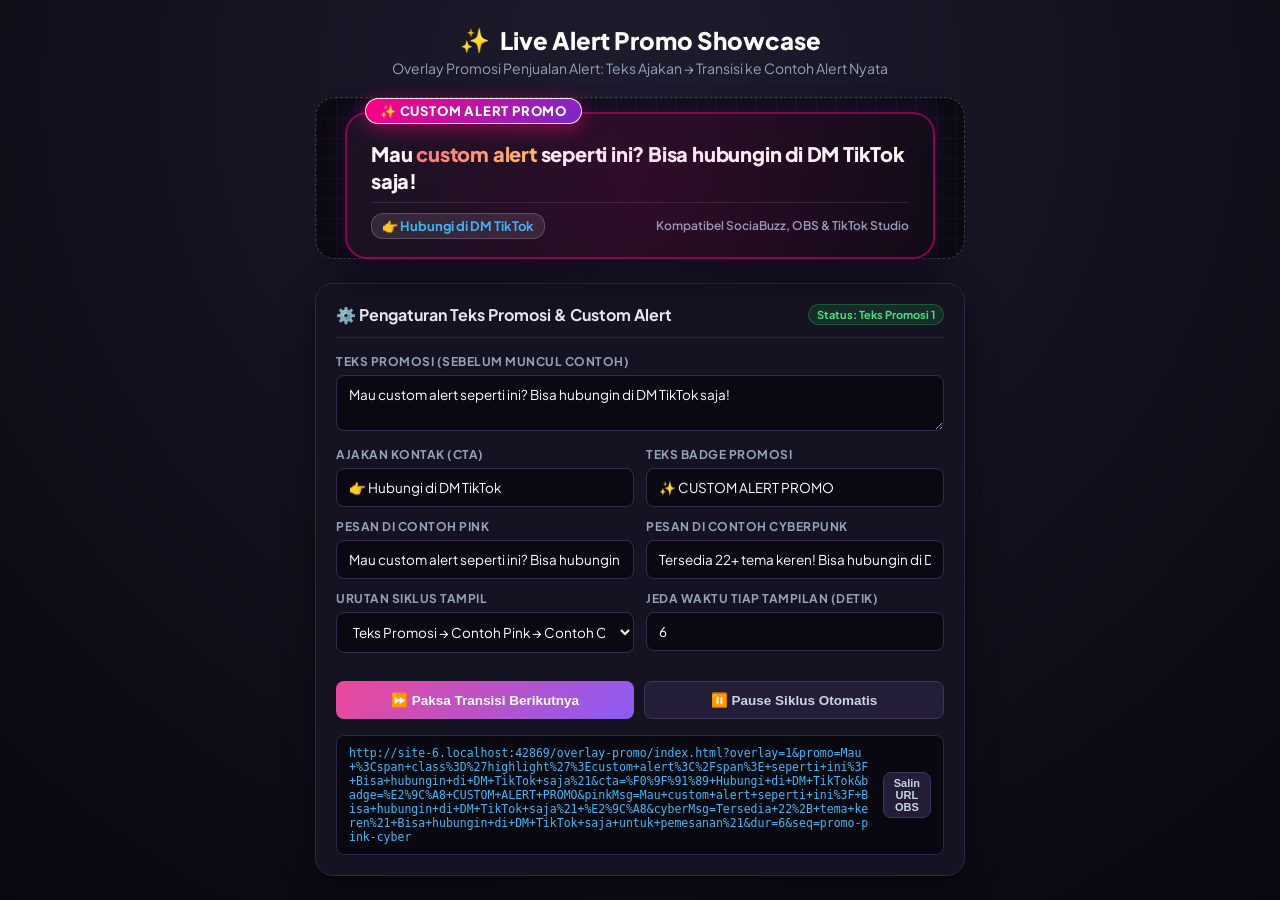
==== commit b81b79b7: "chore: set default CTA text to hubungi di DM TikTok saja" ====
--- a/overlay-promo/index.html
+++ b/overlay-promo/index.html
@@ -594,10 +594,10 @@
         <div class="promo-badge-top" id="promoBadgeText">✨ CUSTOM ALERT PROMO</div>
         <div class="promo-card-main">
           <div class="promo-main-text" id="promoMainText">
-            Mau <span class="highlight">custom alert</span> keren seperti ini di live-mu? Bisa hubungin di DM sekarang!
+            Mau <span class="highlight">custom alert</span> seperti ini? Bisa hubungin di DM TikTok saja!
           </div>
           <div class="promo-footer-row">
-            <span class="promo-cta-action" id="promoCtaText">👉 DM TikTok / Instagram</span>
+            <span class="promo-cta-action" id="promoCtaText">👉 Hubungi di DM TikTok</span>
             <span class="promo-tag-sub">Kompatibel SociaBuzz, OBS &amp; TikTok Studio</span>
           </div>
         </div>
@@ -619,7 +619,7 @@
           </div>
           <div class="sakura-message">
             <span class="msg-icon">💌</span>
-            <span class="msg-text" id="pinkMsg">Mau custom alert seperti ini? Yuk DM sekarang untuk buat alert impianmu! ✨</span>
+            <span class="msg-text" id="pinkMsg">Mau custom alert seperti ini? Bisa hubungin di DM TikTok saja! ✨</span>
           </div>
         </div>
       </div>
@@ -638,7 +638,7 @@
           </div>
           <div class="cyber-message">
             <span class="msg-icon">&gt;</span>
-            <span class="msg-text" id="cyberMsg">Tersedia 22+ tema keren! Animasi 60 FPS ringan &amp; siap pasang. DM untuk info order!</span>
+            <span class="msg-text" id="cyberMsg">Tersedia 22+ tema keren! Bisa hubungin di DM TikTok saja untuk pemesanan!</span>
           </div>
         </div>
       </div>
@@ -655,13 +655,13 @@
 
     <div class="control-group">
       <label class="control-label" for="inputPromoText">Teks Promosi (Sebelum Muncul Contoh)</label>
-      <textarea id="inputPromoText" class="control-textarea" rows="2">Mau custom alert keren seperti ini di live-mu? Bisa hubungin di DM sekarang!</textarea>
+      <textarea id="inputPromoText" class="control-textarea" rows="2">Mau custom alert seperti ini? Bisa hubungin di DM TikTok saja!</textarea>
     </div>
 
     <div class="control-row">
       <div class="control-group">
         <label class="control-label" for="inputCta">Ajakan Kontak (CTA)</label>
-        <input type="text" id="inputCta" class="control-input" value="👉 Hubungi via DM / Link Bio">
+        <input type="text" id="inputCta" class="control-input" value="👉 Hubungi di DM TikTok">
       </div>
       <div class="control-group">
         <label class="control-label" for="inputPromoBadge">Teks Badge Promosi</label>
@@ -672,11 +672,11 @@
     <div class="control-row">
       <div class="control-group">
         <label class="control-label" for="inputPinkMsg">Pesan di Contoh Pink</label>
-        <input type="text" id="inputPinkMsg" class="control-input" value="Mau custom alert seperti ini? Yuk DM sekarang untuk buat alert impianmu! ✨">
+        <input type="text" id="inputPinkMsg" class="control-input" value="Mau custom alert seperti ini? Bisa hubungin di DM TikTok saja! ✨">
       </div>
       <div class="control-group">
         <label class="control-label" for="inputCyberMsg">Pesan di Contoh Cyberpunk</label>
-        <input type="text" id="inputCyberMsg" class="control-input" value="Tersedia 22+ tema keren! Animasi 60 FPS ringan & siap pasang. DM untuk info order!">
+        <input type="text" id="inputCyberMsg" class="control-input" value="Tersedia 22+ tema keren! Bisa hubungin di DM TikTok saja untuk pemesanan!">
       </div>
     </div>
 
@@ -757,11 +757,11 @@
       }
 
       // Ambil nilai kustom jika disediakan di URL
-      let promoTextVal = params.get('promo') || "Mau <span class='highlight'>custom alert</span> keren seperti ini di live-mu? Bisa hubungin di DM sekarang!";
-      let ctaVal = params.get('cta') || "👉 DM TikTok / Instagram";
+      let promoTextVal = params.get('promo') || "Mau <span class='highlight'>custom alert</span> seperti ini? Bisa hubungin di DM TikTok saja!";
+      let ctaVal = params.get('cta') || "👉 Hubungi di DM TikTok";
       let badgeVal = params.get('badge') || "✨ CUSTOM ALERT PROMO";
-      let pinkMsgVal = params.get('pinkMsg') || "Mau custom alert seperti ini? Yuk DM sekarang untuk buat alert impianmu! ✨";
-      let cyberMsgVal = params.get('cyberMsg') || "Tersedia 22+ tema keren! Animasi 60 FPS ringan & siap pasang. DM untuk info order!";
+      let pinkMsgVal = params.get('pinkMsg') || "Mau custom alert seperti ini? Bisa hubungin di DM TikTok saja! ✨";
+      let cyberMsgVal = params.get('cyberMsg') || "Tersedia 22+ tema keren! Bisa hubungin di DM TikTok saja untuk pemesanan!";
       let stepDuration = parseInt(params.get('dur'), 10) || 6;
       let sequenceMode = params.get('seq') || 'promo-pink-cyber';
 
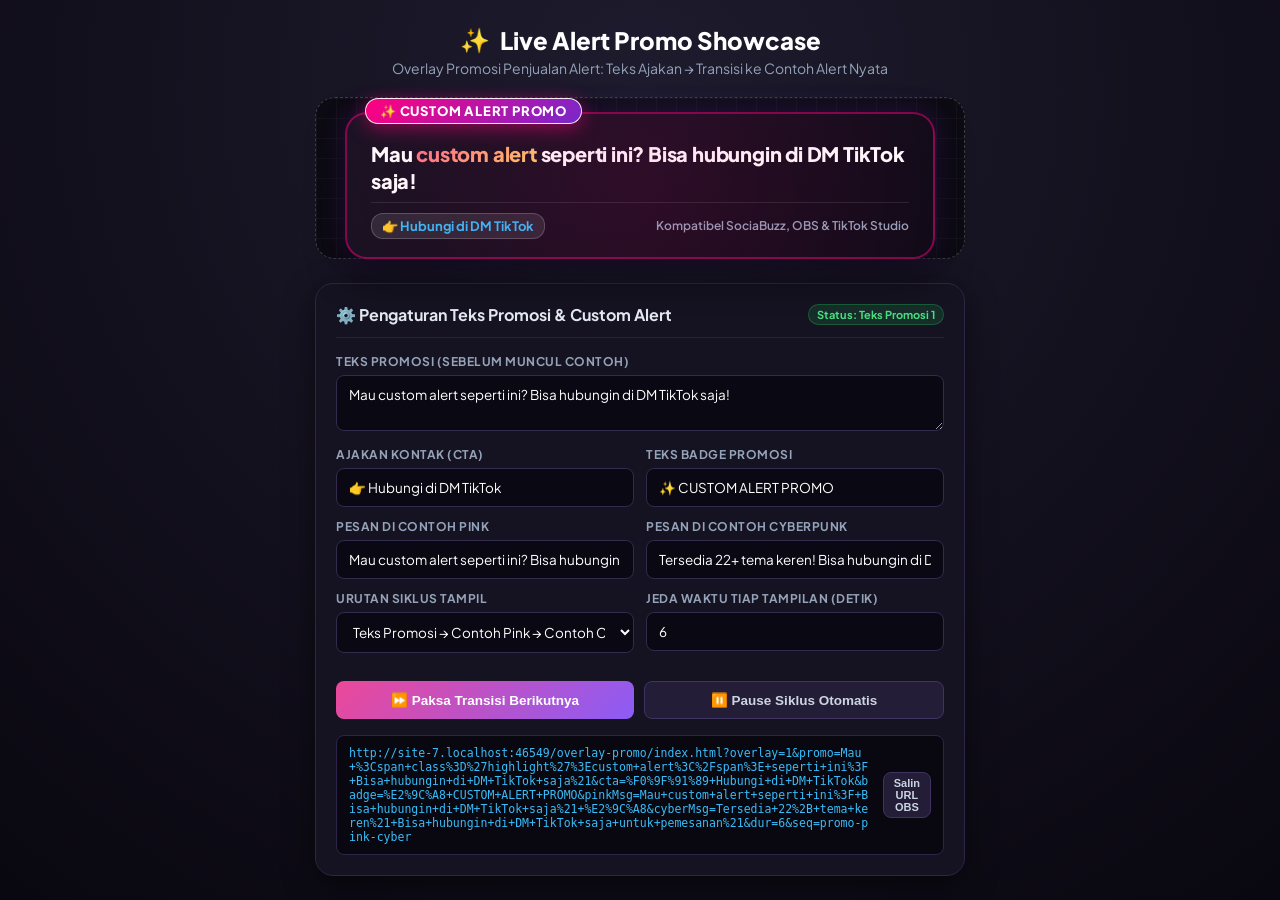
==== commit 5bae1773: "chore: replace price amount numbers with xxx in overlay" ====
--- a/overlay-promo/index.html
+++ b/overlay-promo/index.html
@@ -613,7 +613,7 @@
         <div class="sakura-petal sp-2">✨</div>
         <div class="sakura-card">
           <div class="sakura-header">
-            <span class="sakura-amount" id="pinkAmount">Rp50.000</span>
+            <span class="sakura-amount" id="pinkAmount">xxx</span>
             <span class="sakura-from">dari</span>
             <span class="sakura-supporter" id="pinkDonor">Anya_Chan</span>
           </div>
@@ -632,7 +632,7 @@
         <div class="cyber-sample-flag">Contoh: Cyberpunk Neon</div>
         <div class="cyber-card">
           <div class="cyber-header">
-            <span class="cyber-amount" id="cyberAmount">Rp100.000</span>
+            <span class="cyber-amount" id="cyberAmount">xxx</span>
             <span class="cyber-from">dari</span>
             <span class="cyber-supporter" id="cyberDonor">CyberSamurai_99</span>
           </div>
@@ -730,6 +730,8 @@
       const promoMainText = document.getElementById('promoMainText');
       const promoCtaText = document.getElementById('promoCtaText');
 
+      const pinkAmount = document.getElementById('pinkAmount');
+      const cyberAmount = document.getElementById('cyberAmount');
       const pinkMsg = document.getElementById('pinkMsg');
       const cyberMsg = document.getElementById('cyberMsg');
 
@@ -757,6 +759,7 @@
       }
 
       // Ambil nilai kustom jika disediakan di URL
+      let amountVal = params.get('amount') || "xxx";
       let promoTextVal = params.get('promo') || "Mau <span class='highlight'>custom alert</span> seperti ini? Bisa hubungin di DM TikTok saja!";
       let ctaVal = params.get('cta') || "👉 Hubungi di DM TikTok";
       let badgeVal = params.get('badge') || "✨ CUSTOM ALERT PROMO";
@@ -785,6 +788,8 @@
       let isLoopRunning = true;
 
       function renderTexts() {
+        if (pinkAmount) pinkAmount.textContent = amountVal;
+        if (cyberAmount) cyberAmount.textContent = amountVal;
         promoBadgeText.textContent = badgeVal;
         promoMainText.innerHTML = promoTextVal;
         promoCtaText.textContent = ctaVal;
